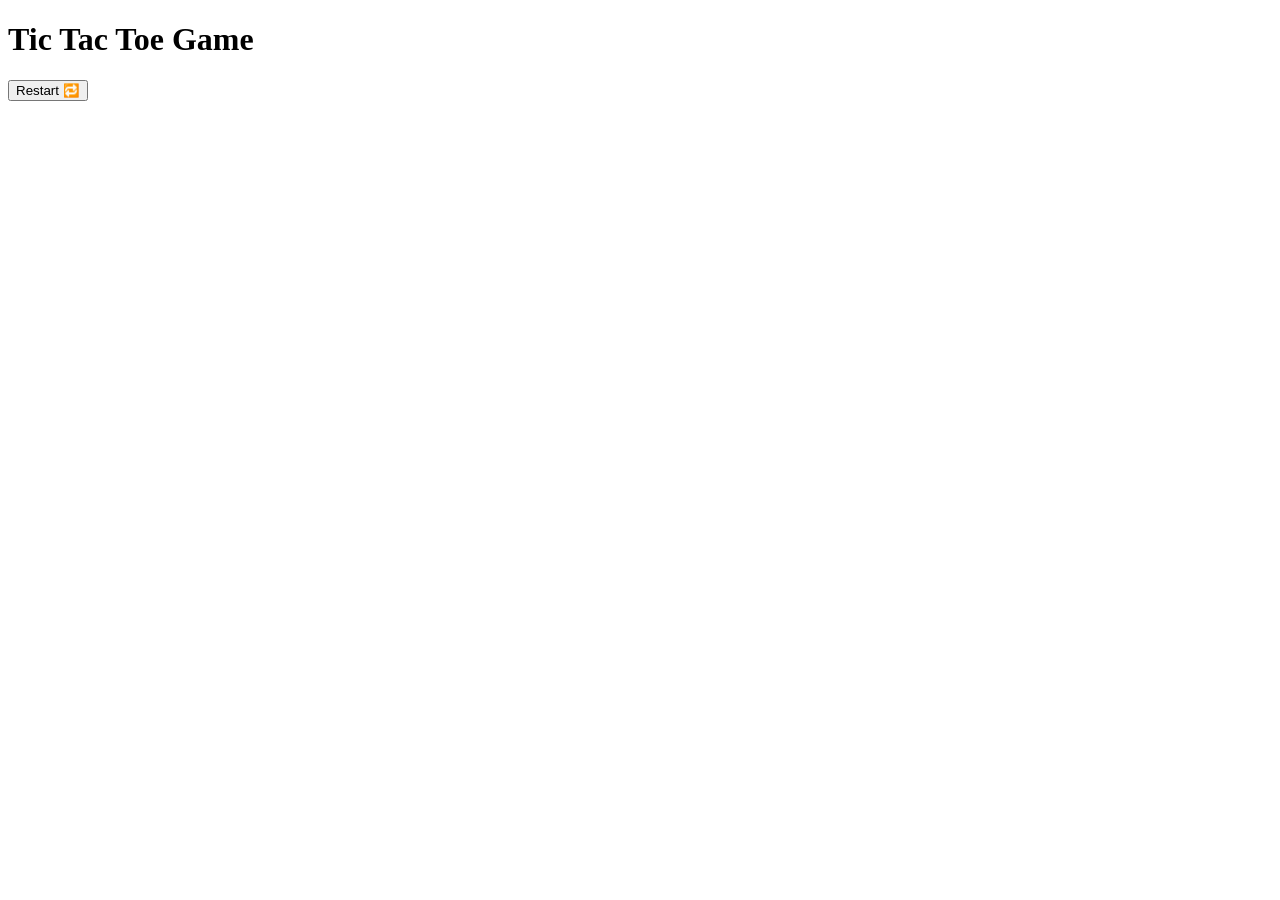
==== index.html @ 90ef415a "Rename game.html to index.html" ====
<!DOCTYPE html>
<html lang="en">

<head>
    <meta charset="UTF-8">
    <meta http-equiv="X-UA-Compatible" content="IE=edge">
    <meta name="viewport" content="width=device-width, initial-scale=1.0">
    <title>Document</title>
    <link rel="stylesheet" href="../css/game.css">
</head>

<body>
    <h1>Tic Tac Toe Game</h1>
    <div class="container">
        <div data-index="0" class="box"></div>
        <div data-index="1" class="box"></div>
        <div data-index="2" class="box"></div>
        <div data-index="3" class="box"></div>
        <div data-index="4" class="box"></div>
        <div data-index="5" class="box"></div>
        <div data-index="6" class="box"></div>
        <div data-index="7" class="box"></div>
        <div data-index="8" class="box"></div>
    </div>
    <div class="status"></div>
    <button class="restartBtn">Restart 🔁</button>

    <script src="../js/game.js"></script>
</body>

</html>
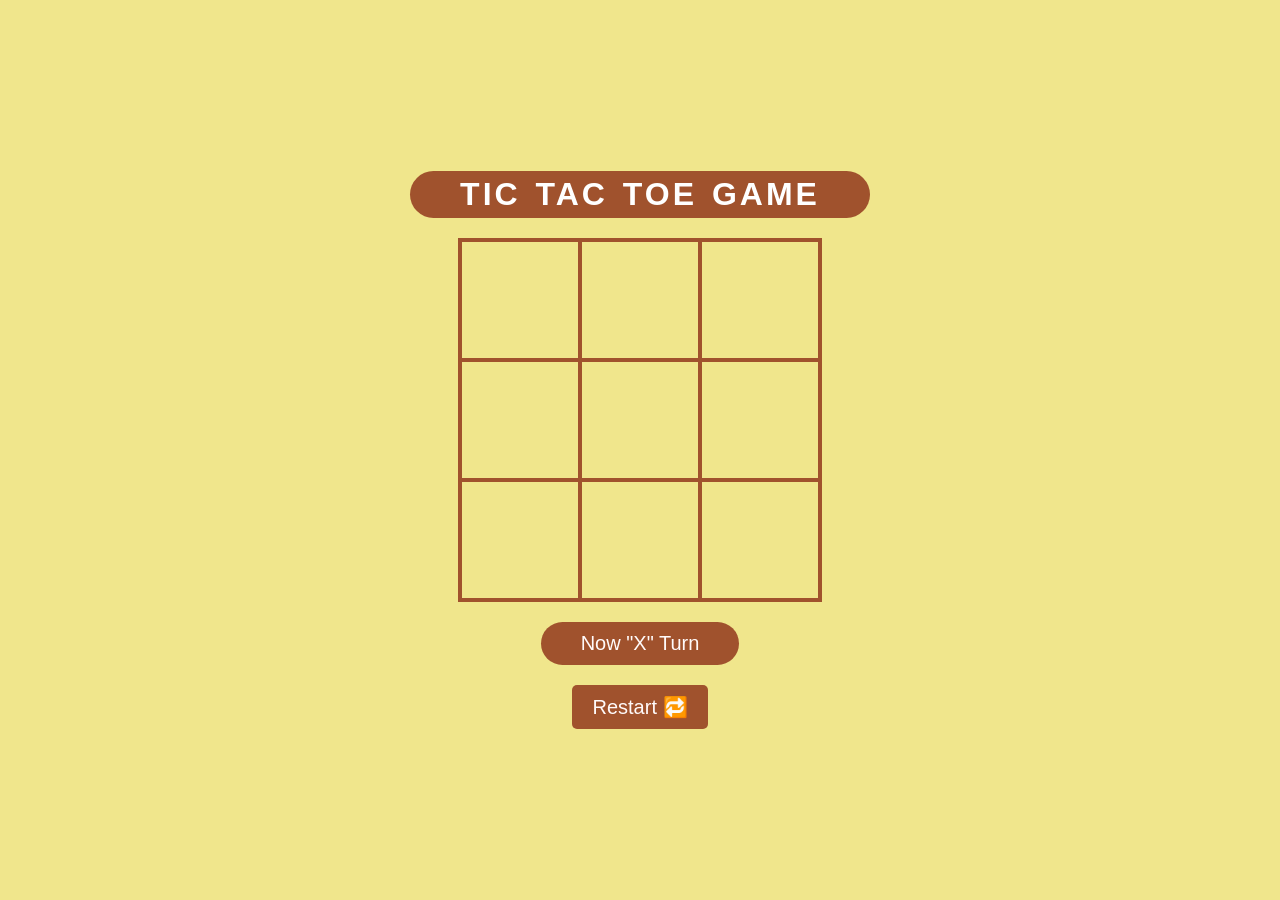
==== commit 08654ee6: "Update index.html" ====
--- a/index.html
+++ b/index.html
@@ -6,7 +6,7 @@
     <meta http-equiv="X-UA-Compatible" content="IE=edge">
     <meta name="viewport" content="width=device-width, initial-scale=1.0">
     <title>Document</title>
-    <link rel="stylesheet" href="../css/game.css">
+    <link rel="stylesheet" href="style.css">
 </head>
 
 <body>
@@ -25,7 +25,7 @@
     <div class="status"></div>
     <button class="restartBtn">Restart 🔁</button>
 
-    <script src="../js/game.js"></script>
+    <script src="script.js"></script>
 </body>
 
 </html>
--- a/style.css
+++ b/style.css
@@ -0,0 +1,90 @@
+@import url("https://fonts.googleapis.com/css2?family=Poppins:wght@100;200;300;400;500;600;700;800;900&display=swap");
+
+* {
+  margin: 0;
+  padding: 0;
+  box-sizing: border-box;
+  border: none;
+  font-family: "Poppins", sans-serif;
+}
+
+body {
+  width: 100vw;
+  height: 100vh;
+  background-color:khaki;
+  color: white;
+  display: flex;
+  justify-content: center;
+  align-items: center;
+  flex-direction: column;
+}
+
+h1 {
+  color: white;
+  font-size: 32px;
+  padding: 5px 50px;
+  background-color:sienna;
+  border-radius: 50px;
+  margin-bottom: 20px;
+  text-transform: uppercase;
+  letter-spacing: 3px;
+  word-spacing: 3px;
+}
+
+.container {
+  display: grid;
+  grid-template-columns: repeat(3, auto);
+  border: 2px solid sienna;
+}
+
+.box {
+  width: 120px;
+  height: 120px;
+  border: 2px solid sienna;
+  display: flex;
+  justify-content: center;
+  align-items: center;
+  cursor: pointer;
+  font-size: 25px;
+}
+
+.box img {
+  width: 75px;
+}
+
+.status {
+  margin: 20px 0;
+  padding: 10px 40px;
+  border-radius: 50px;
+  font-size: 20px;
+  font-weight: 500;
+  background-color:sienna;
+  color:snow;
+}
+
+button {
+  padding: 10px 20px;
+  font-size: 20px;
+  font-weight: 500;
+  color:snow;
+  background-color: sienna;
+  border-radius: 5px;
+  cursor: pointer;
+}
+
+button:active {
+  transform: scale(1.4);
+}
+
+.win {
+  animation: winAnim ease-in-out 1s infinite;
+}
+
+@keyframes winAnim {
+  50% {
+    background-color:whitesmoke;
+  }
+  100% {
+    background-color:sienna;
+  }
+}
